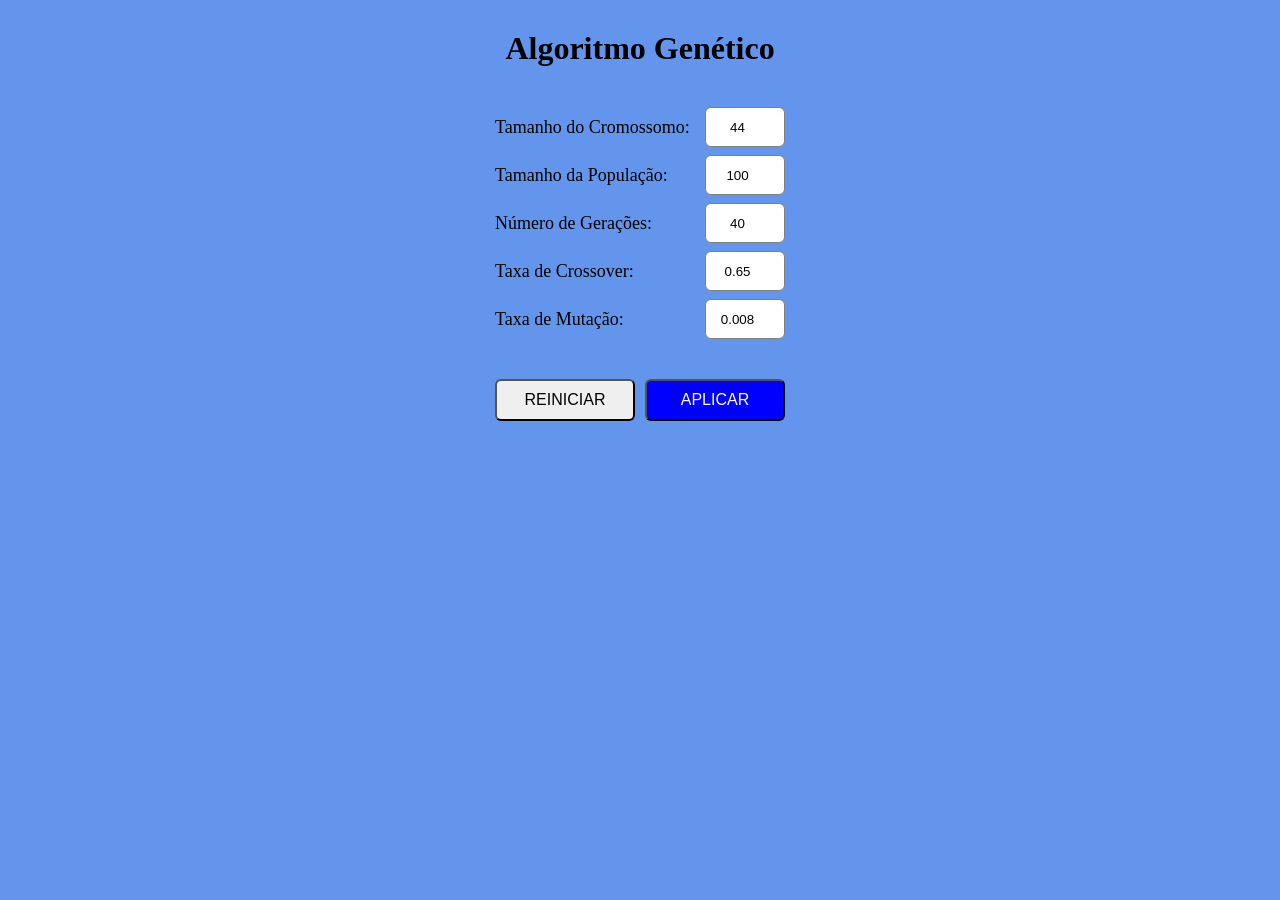
==== index.html @ 98391975 "Inserindo Projeto" ====
<!DOCTYPE html>
<html lang="pt-br">
	<head>
		<meta charset="UTF-8">
		<meta http-equiv="X-UA-Compatible" content="IE=edge">
		<meta name="viewport" content="width=device-width, initial-scale=1.0">
		<link rel="stylesheet" href="style.css">
		<title>Algoritmo Genético</title>
	</head>
	<body>
		<div id="main">
			<h1>Algoritmo Genético</h1>
			<div id="inputs">
				<div class="label-input">
					<p>Tamanho do Cromossomo:</p>
					<input type="number" value="44" id="tamanho-cromossomo">
				</div>
				<div class="label-input">
					<p>Tamanho da População:</p>
					<input type="number" value="100" id="tamanho-populacao">
				</div>
				<div class="label-input">
					<p>Número de Gerações:</p>
					<input type="number" value="40" id="numero-geracoes">
				</div>
				<div class="label-input">
					<p>Taxa de Crossover:</p>
					<input type="number" step="0.01" value="0.65" id="taxa-crossover">
				</div>
				<div class="label-input">
					<p>Taxa de Mutação:</p>
					<input type="number" step="0.001" value="0.008" id="taxa-mutacao">
				</div>

			</div>

			<div id="buttons">
				<button id="reiniciar" onclick="reiniciarInputs()">REINICIAR</button>
				<button id="aplicar" onclick="algoritmoGenetico()">APLICAR</button>
			</div>		
			<div id="data">

			</div>
		</div>
	</body>
	<script src="script.js"></script>
</html>
---- style.css ----
* {
	margin: 0;
	padding: 0;
	box-sizing: border-box;
}

html {
	background-color: cornflowerblue;
}

body {
	display: flex;
	justify-content: center;
}

#main {
	display: flex;
	flex-direction: column;
	justify-content: center;
	align-items: center;
	width: 100%;
	height: 100%;
	padding: 30px 0;
}

#main h1 {
	margin-bottom: 40px;
}

#main div#inputs {
	display: flex;
	flex-direction: column;
	gap: 8px;
	margin-bottom: 40px;
}

#main div#inputs .label-input {
	display: flex;
	gap: 10px;
	justify-content: center;
	align-items: center;
}

#main div#inputs p {
	font-size: 18px;
	width: 200px;
}

#main div#inputs input{
	width: 80px;
	height: 40px;
	border-radius: 6px;
	border: gray 1px solid;
	text-align: center;
	padding-right: 5px;
	padding-left: 5px;
}

#main div#buttons{
	display: flex;
	gap: 10px;
	margin-bottom: 40px;
}

#main div#buttons button{
	font-size: 16px;	
	padding: 10px 20px;
	width: 140px;
	border-radius: 6px;
	text-align: center;
}

#main div#buttons button#aplicar {

	color: white;
	background-color: blue;
}

#main div#data .linha {
	display: flex;
	gap: 20px;
}

#main div#data .linha .geracao {
	width: 100px;
}
#main div#data .linha .media {
	width: 220px;
}
#main div#data .linha .mais-apto {
	width: 220px;
}
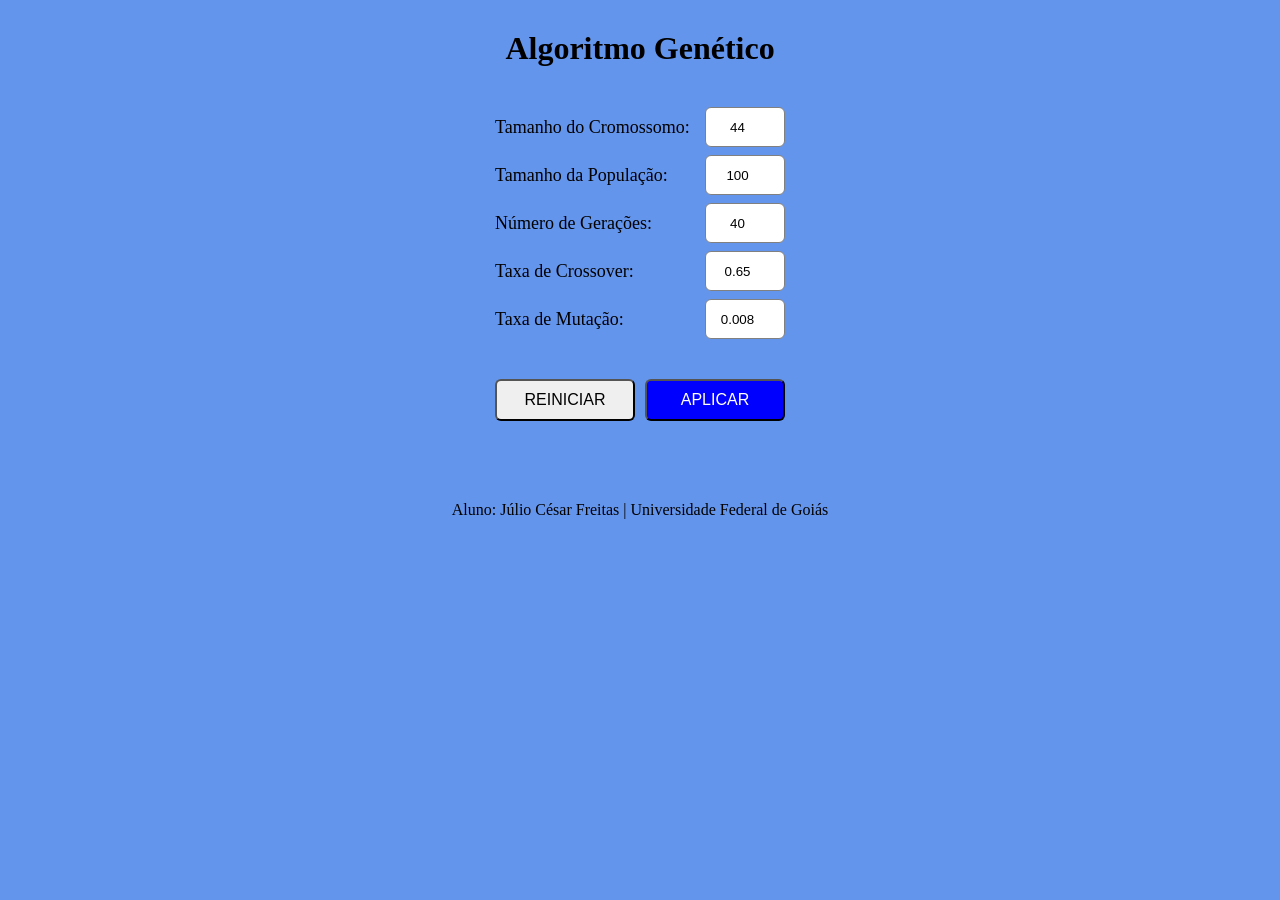
==== commit f880e86e: "Adicao de footer" ====
--- a/index.html
+++ b/index.html
@@ -41,6 +41,9 @@
 			<div id="data">
 
 			</div>
+			<div id=footer>
+				<span>Aluno: Júlio César Freitas | Universidade Federal de Goiás</span>
+			</div>
 		</div>
 	</body>
 	<script src="script.js"></script>
--- a/style.css
+++ b/style.css
@@ -81,6 +81,10 @@
 	gap: 20px;
 }
 
+#main div#data {
+	margin-bottom: 40px;
+}
+
 #main div#data .linha .geracao {
 	width: 100px;
 }
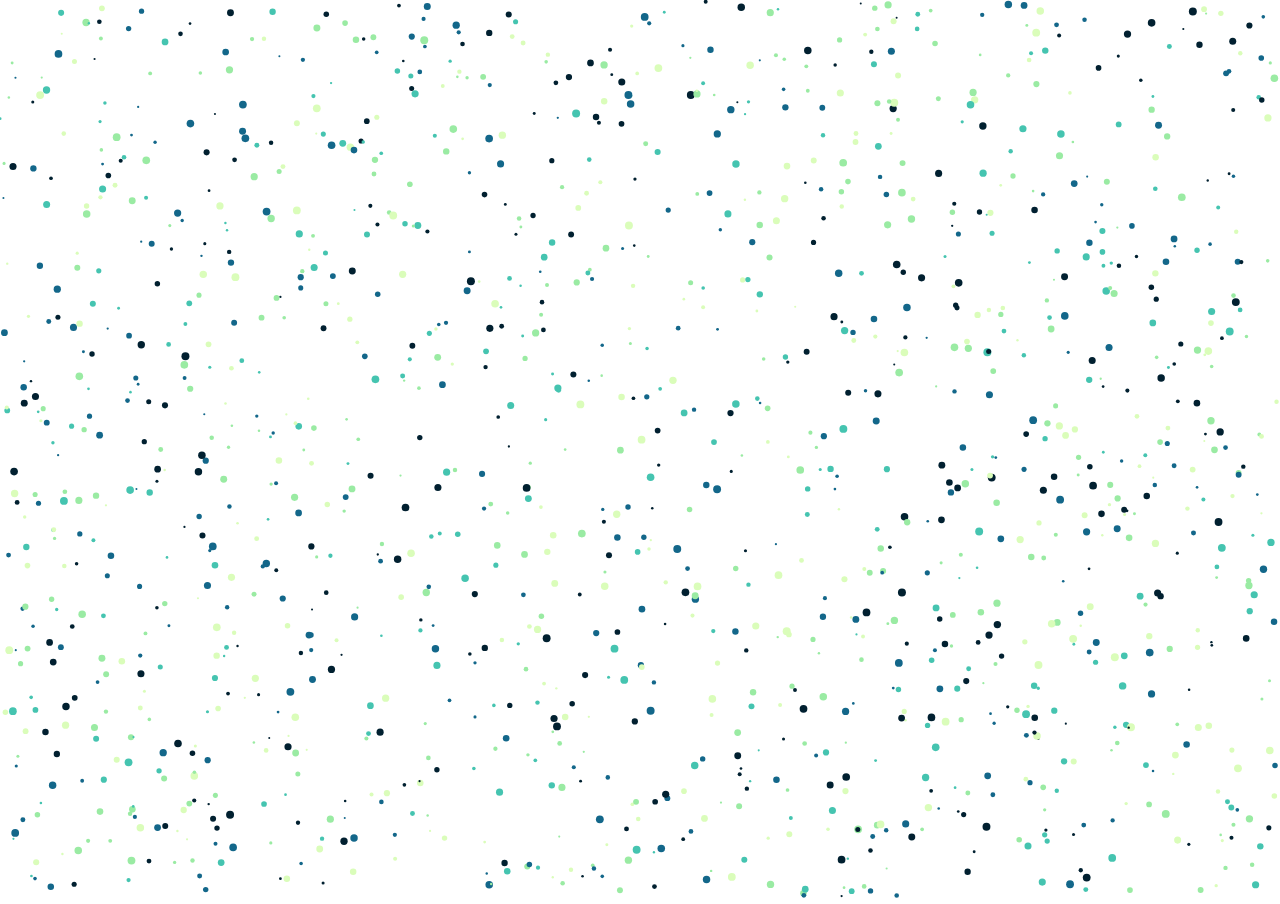
==== commit f394130e: "Testando canvas no github" ====
--- a/index.html
+++ b/index.html
@@ -1,50 +1,27 @@
 <!DOCTYPE html>
 <html lang="pt-br">
-	<head>
-		<meta charset="UTF-8">
-		<meta http-equiv="X-UA-Compatible" content="IE=edge">
-		<meta name="viewport" content="width=device-width, initial-scale=1.0">
-		<link rel="stylesheet" href="style.css">
-		<title>Algoritmo Genético</title>
-	</head>
-	<body>
-		<div id="main">
-			<h1>Algoritmo Genético</h1>
-			<div id="inputs">
-				<div class="label-input">
-					<p>Tamanho do Cromossomo:</p>
-					<input type="number" value="44" id="tamanho-cromossomo">
-				</div>
-				<div class="label-input">
-					<p>Tamanho da População:</p>
-					<input type="number" value="100" id="tamanho-populacao">
-				</div>
-				<div class="label-input">
-					<p>Número de Gerações:</p>
-					<input type="number" value="40" id="numero-geracoes">
-				</div>
-				<div class="label-input">
-					<p>Taxa de Crossover:</p>
-					<input type="number" step="0.01" value="0.65" id="taxa-crossover">
-				</div>
-				<div class="label-input">
-					<p>Taxa de Mutação:</p>
-					<input type="number" step="0.001" value="0.008" id="taxa-mutacao">
-				</div>
+<head>
+	<meta charset="UTF-8">
+	<meta name="viewport" content="width=device-width, initial-scale=1.0">
+	<title>Learning Canvas</title>
+	<style>
+		* {
+			margin: 0;
+			padding: 0;
+			box-sizing: border-box;
+		}
+		html {
+			overflow: hidden;
+		}
+		canvas {
+			/* border: 1px solid black; */
+			background-color: white;
+		}
+	</style>
 
-			</div>
-
-			<div id="buttons">
-				<button id="reiniciar" onclick="reiniciarInputs()">REINICIAR</button>
-				<button id="aplicar" onclick="algoritmoGenetico()">APLICAR</button>
-			</div>		
-			<div id="data">
-
-			</div>
-			<div id=footer>
-				<span>Aluno: Júlio César Freitas | Universidade Federal de Goiás</span>
-			</div>
-		</div>
-	</body>
-	<script src="script.js"></script>
-</html>+</head>
+<body>
+	<canvas></canvas>
+	<script src="canvas.js"></script>
+</body>
+</html>
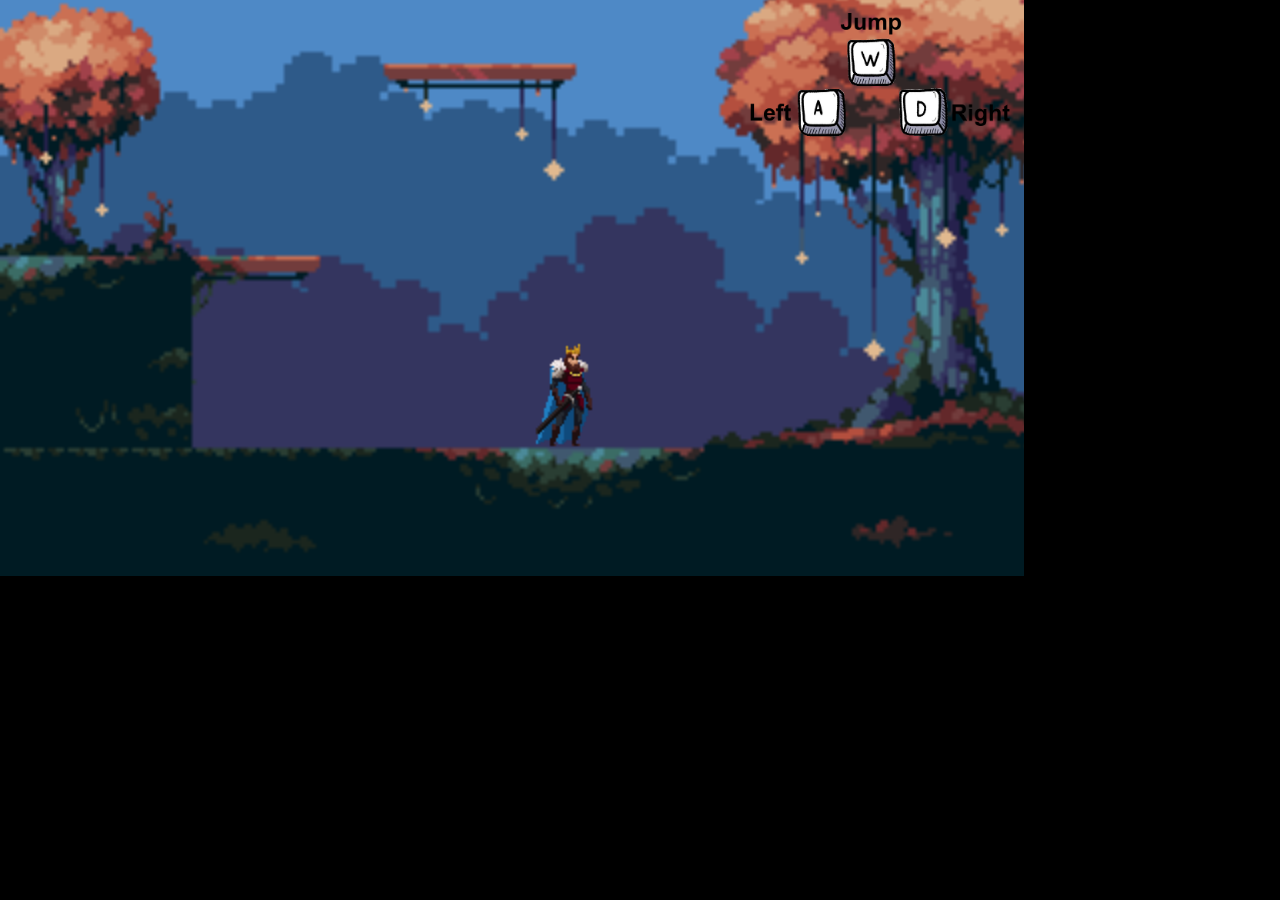
==== commit 28488ea4: "Vertical Platform Project" ====
--- a/index.html
+++ b/index.html
@@ -1,27 +1,44 @@
 <!DOCTYPE html>
 <html lang="pt-br">
+<style>
+	* {
+		margin: 0;
+		padding: 0;
+		box-sizing: border-box;
+	}
+	body {
+		background-color: black;
+		position: relative;
+	}
+	img {
+		position: absolute;
+		left: 750px;
+		top: 10px;
+		width: 260px;
+		opacity: 1;
+		transition: opacity 500ms ease-in-out;
+	}
+	.fade-out {
+		opacity: 0;
+	}
+</style>
+
 <head>
 	<meta charset="UTF-8">
 	<meta name="viewport" content="width=device-width, initial-scale=1.0">
-	<title>Learning Canvas</title>
-	<style>
-		* {
-			margin: 0;
-			padding: 0;
-			box-sizing: border-box;
-		}
-		html {
-			overflow: hidden;
-		}
-		canvas {
-			/* border: 1px solid black; */
-			background-color: white;
-		}
-	</style>
-
+	<title>Learning Vertical Platform</title>
 </head>
 <body>
-	<canvas></canvas>
-	<script src="canvas.js"></script>
+	<canvas>
+	</canvas>	
+
+	<img id="wad" src="img/wad.png" alt="WAD para mover">
+
+	<script src="./js/utils.js"></script>
+	<script src="./js/classes/CollisionBlock.js"></script>
+	<script src="./js/classes/Sprite.js"></script>
+	<script src="./js/classes/Player.js"></script>
+	<script src="./js/data/collisions.js"></script>
+	<script src="index.js"></script>
 </body>
-</html>
+</html>
